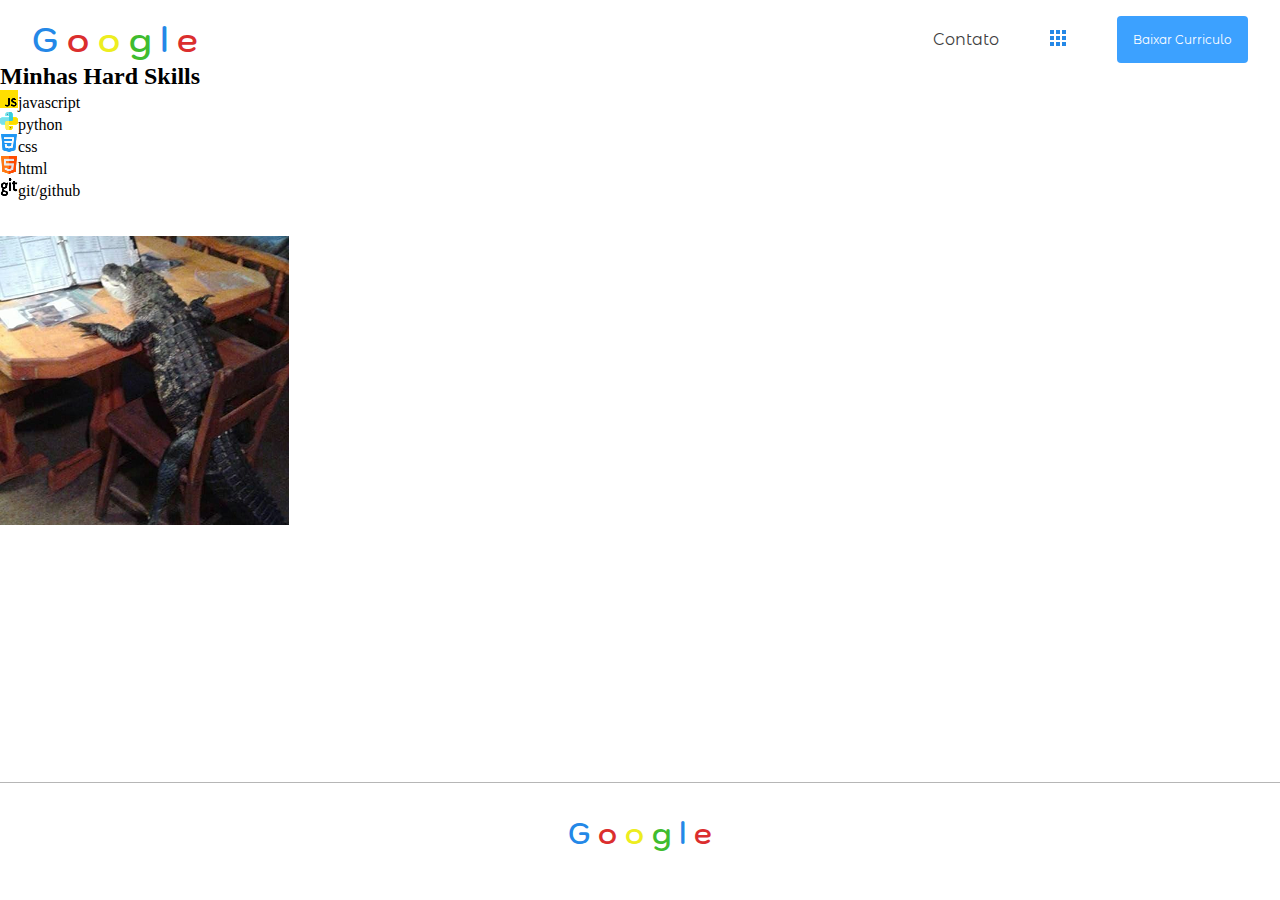
==== pages/breno-hard.html @ 0735a1a2 "feat: adding new pages amd new styles" ====
<!DOCTYPE html>
<html lang="pt-br">
  <head>
    <meta charset="UTF-8" />
    <meta name="viewport" content="width=device-width, initial-scale=1.0" />
    <title>Mano Zzzz</title>
    <link rel="stylesheet" href="/styles.css" />
    <script src="/js/script.js" defer></script>
  </head>
  <body>
    <header class="cabecalho">
      <div class="cabecalho__link">
        <a href="../index.html">
          <span class="G">G</span>
          <span class="o">o</span>
          <span class="oo">o</span>
          <span class="g">g</span>
          <span class="l">l</span>
          <span class="e">e</span>
        </a>
      </div>
      <div class="cabecalho_contato">
        <a href="#">Contato</a>
        <button class="cabecalho__buton-img">
          <img src="../img/apps.png" alt="aplicativos" class="cabecalho_app" />
        </button>
        <a href="#"
          ><button class="cabecalho_botao">Baixar Curriculo</button></a
        >
      </div>
    </header>
    <main>
     <section class="principal__proparoxitona">
        <div class="proparoxitona__conteudo">
            <h2>
                Minhas Hard Skills  
            </h2>
            <ul>
                <li ><img src="/icones/image 5.png" alt="iconejavascript">javascript</li>
                <li><img src="/icones/image 4.png" alt="">python</li>
                <li><img src="/icones/image 7.png" alt="">css</li>
                <li><img src="/icones/image 6.png" alt="html">html</li>
                <li><img src="/icones/image.png" alt="git/github">git/github</li>
                <li></li>
                <li></li>
            </ul>
        </div>
        <div>
            <img src="/img/brenoHARD.png" alt="">
        </div>
     </section>
    </main>
    <footer class="rodape">
      <div class="rodape__link">
        <a href="../index.html">
          <span class="G">G</span>
          <span class="o">o</span>
          <span class="oo">o</span>
          <span class="g">g</span>
          <span class="l">l</span>
          <span class="e">e</span>
        </a>
      </div>
    </footer>
  </body>
</html>
---- styles.css ----
@import url("https://fonts.googleapis.com/css2?family=Montserrat+Alternates:ital,wght@0,100;0,200;0,300;0,400;0,500;0,600;0,700;0,800;0,900;1,100;1,200;1,300;1,400;1,500;1,600;1,700;1,800;1,900&display=swap");
@import url("https://fonts.googleapis.com/css2?family=Kodchasan:ital,wght@0,200;0,300;0,400;0,500;0,600;0,700;1,200;1,300;1,400;1,500;1,600;1,700&display=swap");

/*IMPORT CSS*/
@import url("/css/cabecalho.css");
@import url("/css/principal.css");
@import url("/css/links.css");
@import url("/css/proparoxitona.css");

* {
  margin: 0;
  padding: 0;
}

:root {
  --cor-cinza: #878181;
  --cor-cinza-claro: #b6b6b6;
  --cor-azul: #2488e7;
  --cor-vermelho: #db2e2e;
  --cor-amarelo: #eded20;
  --cor-verde: #3fbc2f;
  --font-principal: "Montserrat Alternates", serif;
  --font-secundaria: "Kodchasan", sans-serif;
  --font-link: "Noto Sans", sans-serif;
}

/*PRINCIPAL*/
/*
main {
    display: flex;
    justify-content: center;
}

.principal {    
    margin-top: 13rem;
    height: 100%;
    display: flex;
    flex-direction: column;
    align-items: center;
}

.principal__titulo {
    font-family: 'Kodchasan', sans-serif;
    font-size: 60px;
}
.D{ 
    color: var(--cor-azul);
}

.u {
    color: var(--cor-vermelho);
}

.te {
    color: var(--cor-amarelo);
}
.c {
    color: var(--cor-verde);
}

.h {
    color: var(--cor-azul);
}

.N {
    color: var(--cor-vermelho);
}

.e {
    color: var(--cor-amarelo);
}

.t {
    color: var(--cor-verde);
}
*/
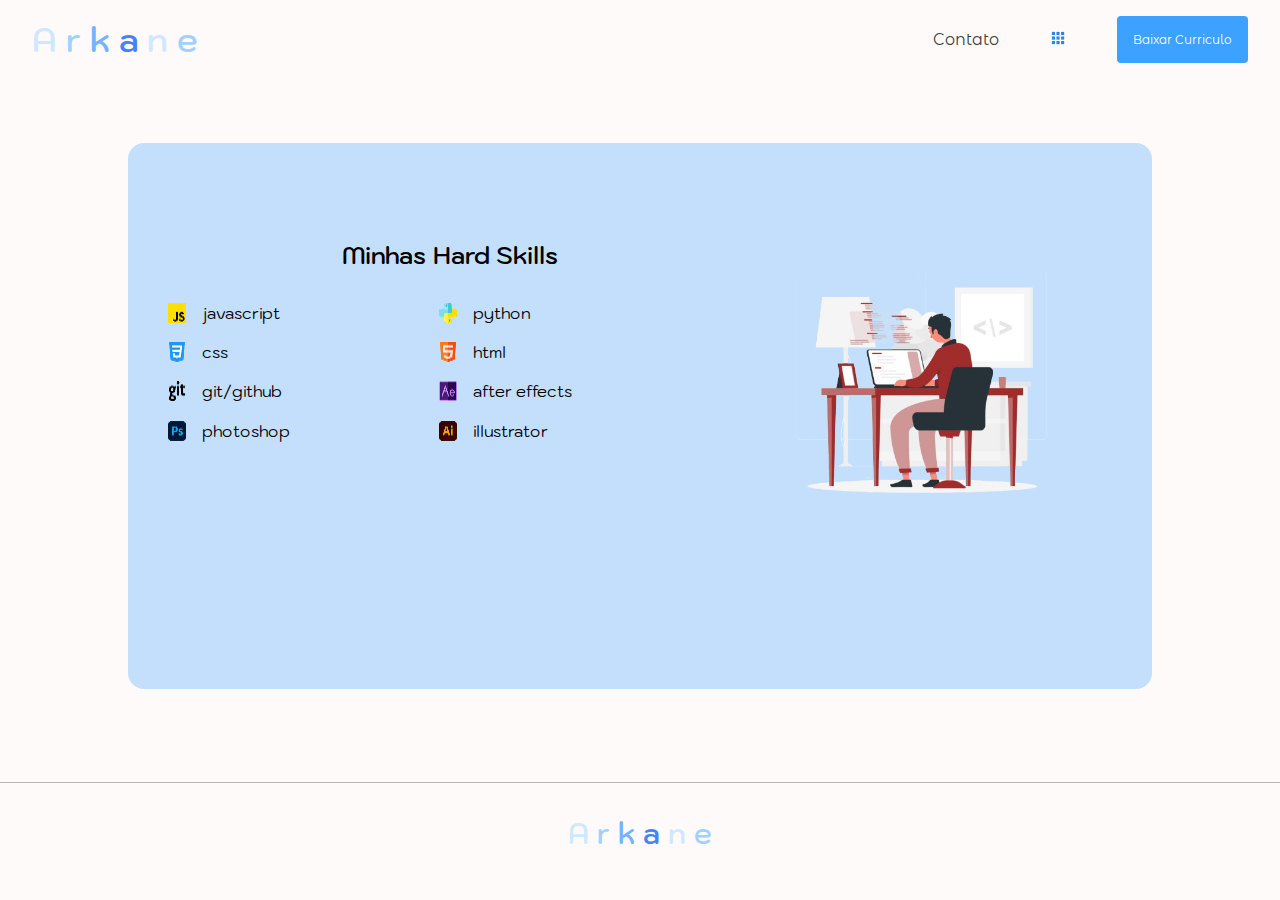
==== commit e2b91e00: "adding" ====
--- a/pages/breno-hard.html
+++ b/pages/breno-hard.html
@@ -3,7 +3,7 @@
   <head>
     <meta charset="UTF-8" />
     <meta name="viewport" content="width=device-width, initial-scale=1.0" />
-    <title>Mano Zzzz</title>
+    <title>Mano Breno - Hard Skills</title>
     <link rel="stylesheet" href="/styles.css" />
     <script src="/js/script.js" defer></script>
   </head>
@@ -11,11 +11,11 @@
     <header class="cabecalho">
       <div class="cabecalho__link">
         <a href="../index.html">
-          <span class="G">G</span>
-          <span class="o">o</span>
-          <span class="oo">o</span>
-          <span class="g">g</span>
-          <span class="l">l</span>
+          <span class="A">A</span>
+          <span class="r">r</span>
+          <span class="k">k</span>
+          <span class="a">a</span>
+          <span class="n">n</span>
           <span class="e">e</span>
         </a>
       </div>
@@ -41,26 +41,29 @@
                 <li><img src="/icones/image 7.png" alt="">css</li>
                 <li><img src="/icones/image 6.png" alt="html">html</li>
                 <li><img src="/icones/image.png" alt="git/github">git/github</li>
-                <li></li>
-                <li></li>
-            </ul>
+                <li><img src="/icones/after-effects_726134 1.png" alt="after effects">after effects</li> 
+                <li><img src="/icones/img 12.png" alt="">photoshop</li>
+                <li><img src="/icones/illustrator_5968472 1.png" alt="">illustrator</li>
+             </ul>
         </div>
-        <div>
-            <img src="/img/brenoHARD.png" alt="">
+        <div class="proparoxitona__imagem">
+            <img src="/img/Programming-rafiki-removebg-preview.png" alt="">
         </div>
      </section>
     </main>
     <footer class="rodape">
       <div class="rodape__link">
         <a href="../index.html">
-          <span class="G">G</span>
-          <span class="o">o</span>
-          <span class="oo">o</span>
-          <span class="g">g</span>
-          <span class="l">l</span>
+          <span class="A">A</span>
+          <span class="r">r</span>
+          <span class="k">k</span>
+          <span class="a">a</span>
+          <span class="n">n</span>
           <span class="e">e</span>
         </a>
       </div>
     </footer>
   </body>
 </html>
+
+
--- a/styles.css
+++ b/styles.css
@@ -15,14 +15,35 @@
 :root {
   --cor-cinza: #878181;
   --cor-cinza-claro: #b6b6b6;
-  --cor-azul: #2488e7;
-  --cor-vermelho: #db2e2e;
-  --cor-amarelo: #eded20;
-  --cor-verde: #3fbc2f;
+  --cor-azul: #d0e8ff;
+  --cor-vermelho: #a3d1ff;
+  --cor-amarelo: #73b3ff;
+  --cor-verde: #4682ff;
+  --cor-azulão: #102a4c;
   --font-principal: "Montserrat Alternates", serif;
   --font-secundaria: "Kodchasan", sans-serif;
   --font-link: "Noto Sans", sans-serif;
 }
+
+@keyframes animacao {
+    0% {
+        opacity: 0;
+    }
+
+    100% {
+        opacity: 1;
+    }
+}
+
+main {
+    animation: animacao 1s ease-in-out;
+}
+
+
+body {
+    background-color: snow;
+  }
+
 
 /*PRINCIPAL*/
 /*
